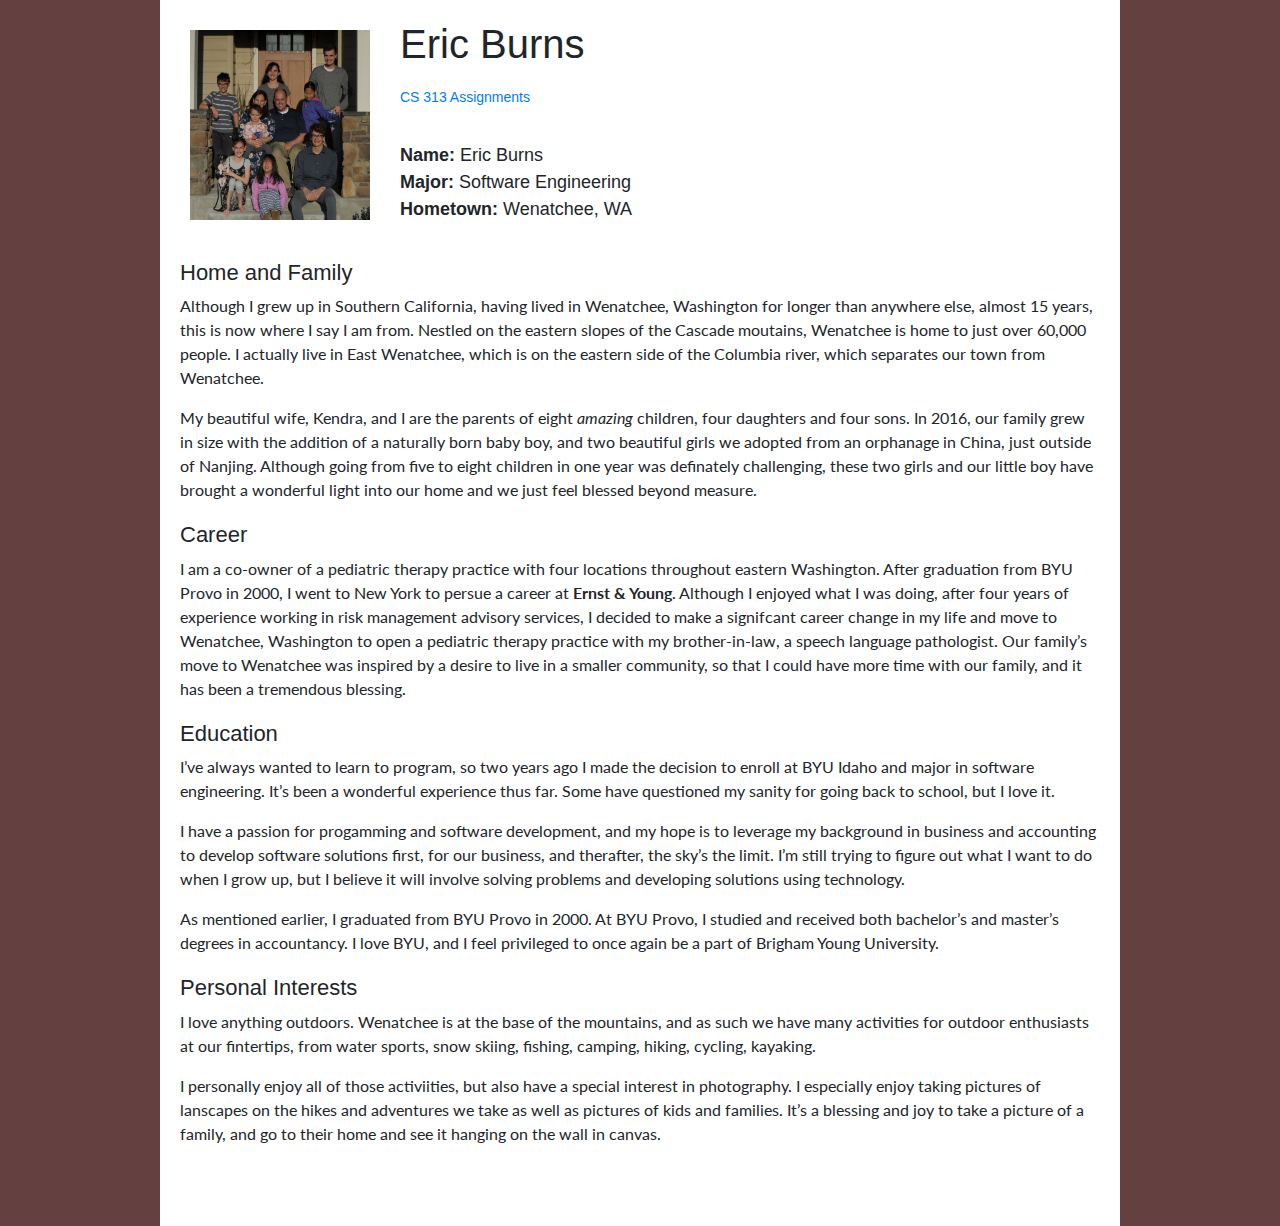
==== web/index.html @ e4c2bdc0 "first push" ====
<!DOCTYPE html>
<html lang="en">
  <head>
    <title>Eric Burns Homepage</title>
    <meta charset="UTF-8">
    <meta name="viewport" content="width-device-width, initial-scale=1">
    <link rel="stylesheet" href="https://maxcdn.bootstrapcdn.com/bootstrap/4.3.1/css/bootstrap.min.css">
    <link rel="stylesheet" type="text/css" href="style.css">
    <link href="https://fonts.googleapis.com/css?family=Lato:300,400,700" rel="stylesheet">
    <script src="https://ajax.googleapis.com/ajax/libs/jquery/3.3.1/jquery.min.js"></script>
    <script src="https://cdnjs.cloudflare.com/ajax/libs/popper.js/1.14.7/umd/popper.min.js"></script>
    <script src="https://maxcdn.bootstrapcdn.com/bootstrap/4.3.1/js/bootstrap.min.js"></script>
    <script type="text/javascript" src="script.js"></script>    
  </head>
  <body>
    <div id="navbar">
      <?php include("navbar.php"); ?>
    </div>
    <div class="main">
      <div id="header">
        <h1>
          <img id="mainImage" src="BurnsFamily2018.jpg" alt="Burns Family Picture">Eric Burns
        </h1>
        <h3><a id="assignmentLink" href="../assignments.html">CS 313 Assignments</a></h3>
        <br>
        <div id="headerLabels">
          <p><strong>Name:</strong> Eric Burns</p>
          <p><strong>Major:</strong> Software Engineering</p>
          <p><strong>Hometown:</strong> Wenatchee, WA</p>
        </div>
        <br>
      </div>
      <div class="mainContent">
        <h4>Home and Family</h4>
        <p>
          Although I grew up in Southern California, having lived in Wenatchee, Washington for longer than anywhere else, almost 15 years, this is now where I say I am from.  Nestled on the eastern slopes of the Cascade moutains, Wenatchee is home to just over 60,000 people. I actually live in East Wenatchee, which is on the eastern side of the Columbia river, which separates our town from Wenatchee.
        </p>
        <p>
          My beautiful wife, Kendra, and I are the parents of eight <em>amazing</em> children, four daughters and four sons. In 2016, our family grew in size with the addition of a naturally born baby boy, and two beautiful girls we adopted from an orphanage in China, just outside of Nanjing. Although going from five to eight children in one year was definately challenging, these two girls and our little boy have brought a wonderful light into our home and we just feel blessed beyond measure.
        </p>
        <h4>Career</h4>
        <p>
          I am a co-owner of a pediatric therapy practice with four locations throughout eastern Washington. After graduation from BYU Provo in 2000, I went to New York to persue a career at <strong>Ernst &amp; Young</strong>. Although I enjoyed what I was doing, after four years of experience working in risk management advisory services, I decided to make a signifcant career change in my life and move to Wenatchee, Washington to open a pediatric therapy practice with my brother-in-law, a speech language pathologist. Our family’s move to Wenatchee was inspired by a desire to live in a smaller community, so that I could have more time with our family, and it has been a tremendous blessing.
        </p>
        <h4>Education</h4>
        <p>
          I’ve always wanted to learn to program, so two years ago I made the decision to enroll at BYU Idaho and major in software engineering. It’s been a wonderful experience thus far. Some have questioned my sanity for going back to school, but I love it.
        </p>
        <p>
          I have a passion for progamming and software development, and my hope is to leverage my background in business and accounting to develop software solutions first, for our business, and therafter, the sky’s the limit. I’m still trying to figure out what I want to do when I grow up, but I believe it will involve solving problems and developing solutions using technology.
        </p>
        <p>
          As mentioned earlier, I graduated from BYU Provo in 2000. At BYU Provo, I studied and received both bachelor’s and master’s degrees in accountancy. I love BYU, and I feel privileged to once again be a part of Brigham Young University.
        </p>
        <h4>Personal Interests</h4>
        <p>
          I love anything outdoors. Wenatchee is at the base of the mountains, and as such we have many activities for outdoor enthusiasts at our fintertips, from water sports, snow skiing, fishing, camping, hiking, cycling, kayaking.
        </p>
        <p>          
          I personally enjoy all of those activiities, but also have a special interest in photography. I especially enjoy taking pictures of lanscapes on the hikes and adventures we take as well as pictures of kids and families. It’s a blessing and joy to take a picture of a family, and go to their home and see it hanging on the wall in canvas. 
        </p>
        <br>
      </div>
    </div>
  </body>  
</html>
---- web/style.css ----
/*****************************************************
 * File: Style.css
 *****************************************************/

body {
  width:100%;
  max-width:960px;
  margin-top:0px;
  margin-bottom:0px;
  padding:0px;
  margin-left:auto;
  margin-right:auto;
  background:#644040;  
}

.main {
  background:white;
  margin:0px;
  padding:20px;
  padding-bottom:40px;
}

#mainImage {
  width:220px;
  height:200px;
  float:left;
  padding-top:10px;
  padding-right:30px;
  padding-left:10px;
  font-size:20px;
}

.mainContent {
  font-family:Lato, Arial, sans-serif;
  font-size:16px;
  font-weight: 400;
}

h4 {
  font-family:Verdana, Arial, sans-serif;
  font-size:22px;
  margin-top: 20px;
}

.mainTable {
  width:50%;
  font-family:Arial,sans-serif;
  font-size:12px;
  border-collapse:collapse;
  text-align:left;
  border:1px solid black;
  margin:10px;
}

tr, th, td {
  border:1px solid black;
  padding: 2px 4px;
}

#header {
  height:220px;  
  font-family:Verdana, Arial, sans-serif;
}

#headerLabels {
  font-family:Verdana, Arial, sans-serif;
  font-size:18px
}

#headerLabels > p {
  margin: 0;
}

#assignmentLink {
  font-size:14px;
}
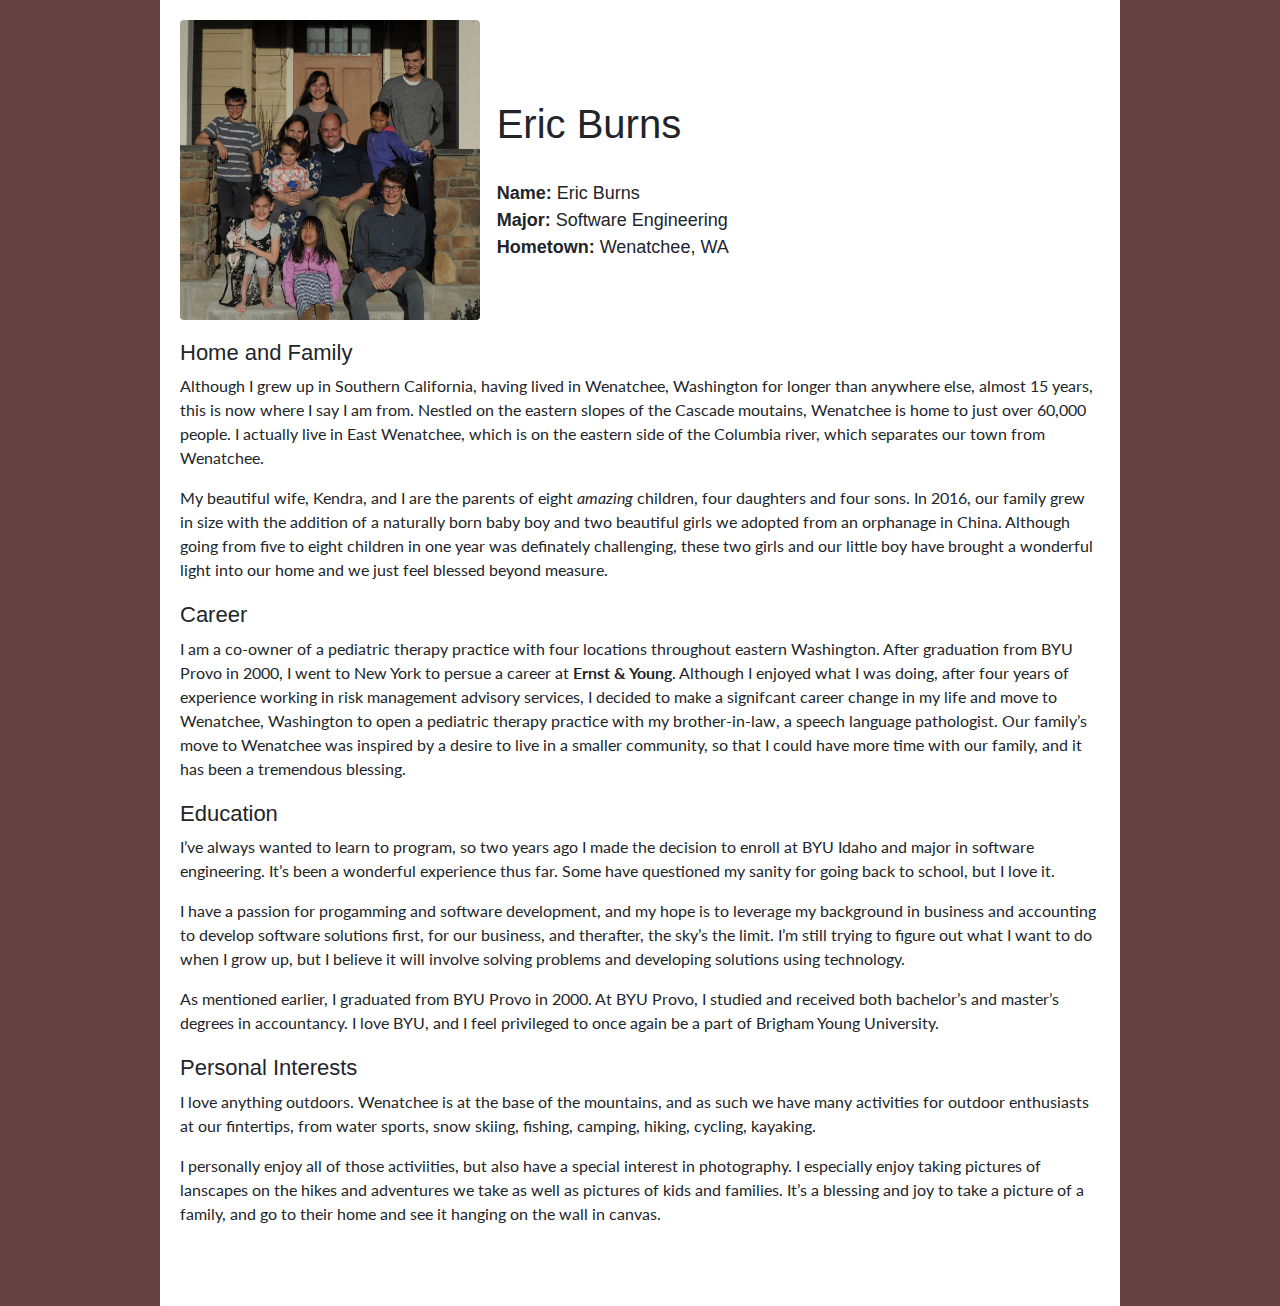
==== commit 0b98883c: "Update assignments, index, navbar, style" ====
--- a/web/index.html
+++ b/web/index.html
@@ -13,22 +13,34 @@
     <script type="text/javascript" src="script.js"></script>    
   </head>
   <body>
-    <div id="navbar">
+    <div class="container-fluid main">
       <?php include("navbar.php"); ?>
-    </div>
-    <div class="main">
-      <div id="header">
-        <h1>
-          <img id="mainImage" src="BurnsFamily2018.jpg" alt="Burns Family Picture">Eric Burns
-        </h1>
-        <h3><a id="assignmentLink" href="../assignments.html">CS 313 Assignments</a></h3>
-        <br>
-        <div id="headerLabels">
-          <p><strong>Name:</strong> Eric Burns</p>
-          <p><strong>Major:</strong> Software Engineering</p>
-          <p><strong>Hometown:</strong> Wenatchee, WA</p>
+<!--
+      <div class="btn-group" id="navbar">
+        <button type="button" class="btn btn-primary">
+          <a class="align-middle customLink" href="../index.html">Home</a>
+        </button>
+        <button type="button" class="btn btn-primary">
+          <a class="align-middle customLink" href="../assignments.html">Assignments</a>
+        </button>
+        <button type="button" class="btn btn-primary">Link 2</button>
+        <button type="button" class="btn btn-primary">Link 3</button>
+        <button type="button" class="btn btn-primary">Link 4</button>      
+      </div>
+-->
+      <div class="row">
+        <div class="col-sm-4">
+          <img class="rounded" id="mainImage" src="BurnsFamily2018.jpg" alt="Burns Family Picture">
         </div>
-        <br>
+        <div class="col-sm-8" id="headerName">
+          <h1>Eric Burns</h1>
+          <br>
+          <div id="headerLabels">
+            <p><strong>Name:</strong> Eric Burns</p>
+            <p><strong>Major:</strong> Software Engineering</p>
+            <p><strong>Hometown:</strong> Wenatchee, WA</p>
+          </div>
+        </div>
       </div>
       <div class="mainContent">
         <h4>Home and Family</h4>
@@ -36,7 +48,7 @@
           Although I grew up in Southern California, having lived in Wenatchee, Washington for longer than anywhere else, almost 15 years, this is now where I say I am from.  Nestled on the eastern slopes of the Cascade moutains, Wenatchee is home to just over 60,000 people. I actually live in East Wenatchee, which is on the eastern side of the Columbia river, which separates our town from Wenatchee.
         </p>
         <p>
-          My beautiful wife, Kendra, and I are the parents of eight <em>amazing</em> children, four daughters and four sons. In 2016, our family grew in size with the addition of a naturally born baby boy, and two beautiful girls we adopted from an orphanage in China, just outside of Nanjing. Although going from five to eight children in one year was definately challenging, these two girls and our little boy have brought a wonderful light into our home and we just feel blessed beyond measure.
+          My beautiful wife, Kendra, and I are the parents of eight <em>amazing</em> children, four daughters and four sons. In 2016, our family grew in size with the addition of a naturally born baby boy and two beautiful girls we adopted from an orphanage in China. Although going from five to eight children in one year was definately challenging, these two girls and our little boy have brought a wonderful light into our home and we just feel blessed beyond measure.
         </p>
         <h4>Career</h4>
         <p>
--- a/web/style.css
+++ b/web/style.css
@@ -21,13 +21,8 @@
 }
 
 #mainImage {
-  width:220px;
-  height:200px;
-  float:left;
-  padding-top:10px;
-  padding-right:30px;
-  padding-left:10px;
-  font-size:20px;
+  width:300px;
+  height:300px;
 }
 
 .mainContent {
@@ -57,9 +52,28 @@
   padding: 2px 4px;
 }
 
-#header {
+#headerName {
   height:220px;  
   font-family:Verdana, Arial, sans-serif;
+}
+
+#headerName > h1 {
+  text-align: left;
+  margin-top: 80px;
+}
+
+#headerAssignments {
+  height:220px;  
+  font-family:Verdana, Arial, sans-serif;
+  text-align: center;  
+}
+
+#headerAssignments > h3 {
+  vertical-align: middle;
+}
+
+#headerAssignments > h3 > a {
+  font-size: 30px;
 }
 
 #headerLabels {
@@ -71,8 +85,14 @@
   margin: 0;
 }
 
-#assignmentLink {
-  font-size:14px;
+.customLink {
+  font-size:18px;
+  color: white;
+  text-decoration: none;
+}
+
+.btn-group {
+  margin: 20px 0px;
 }
 
 
